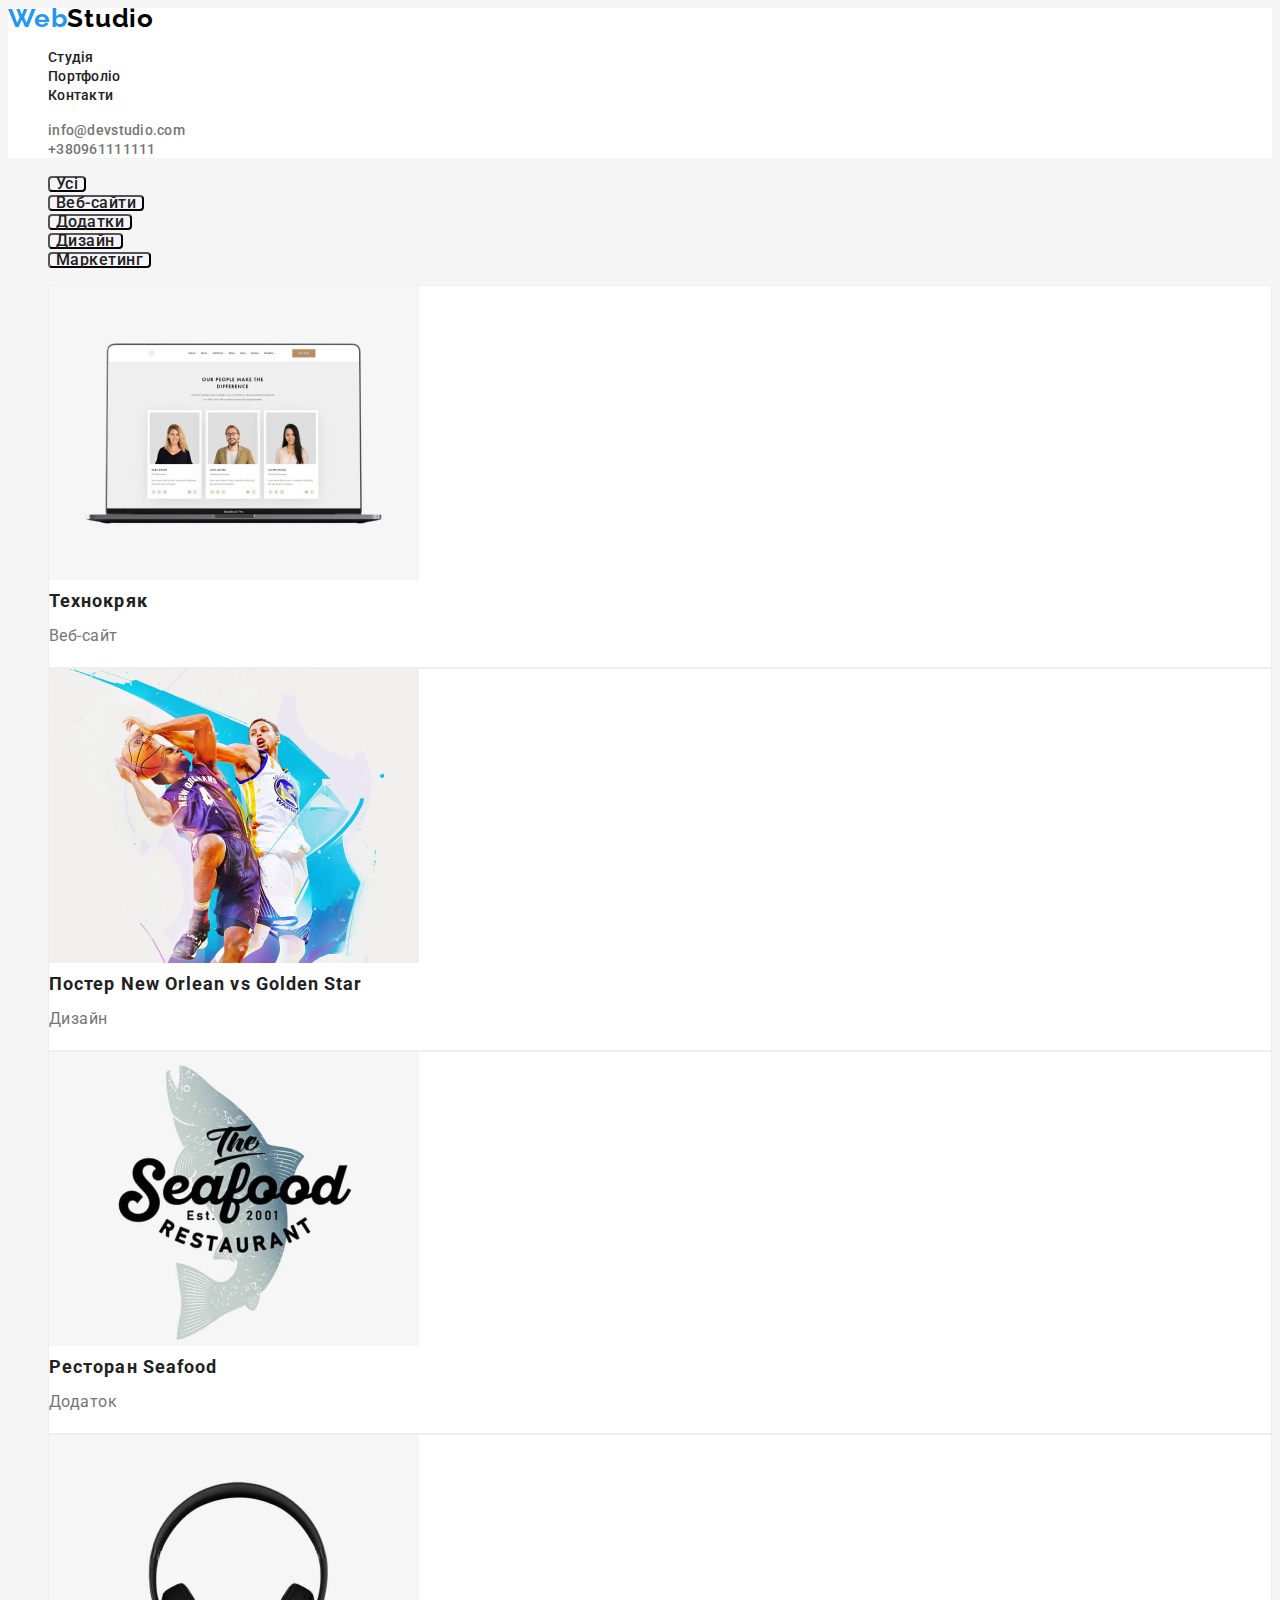
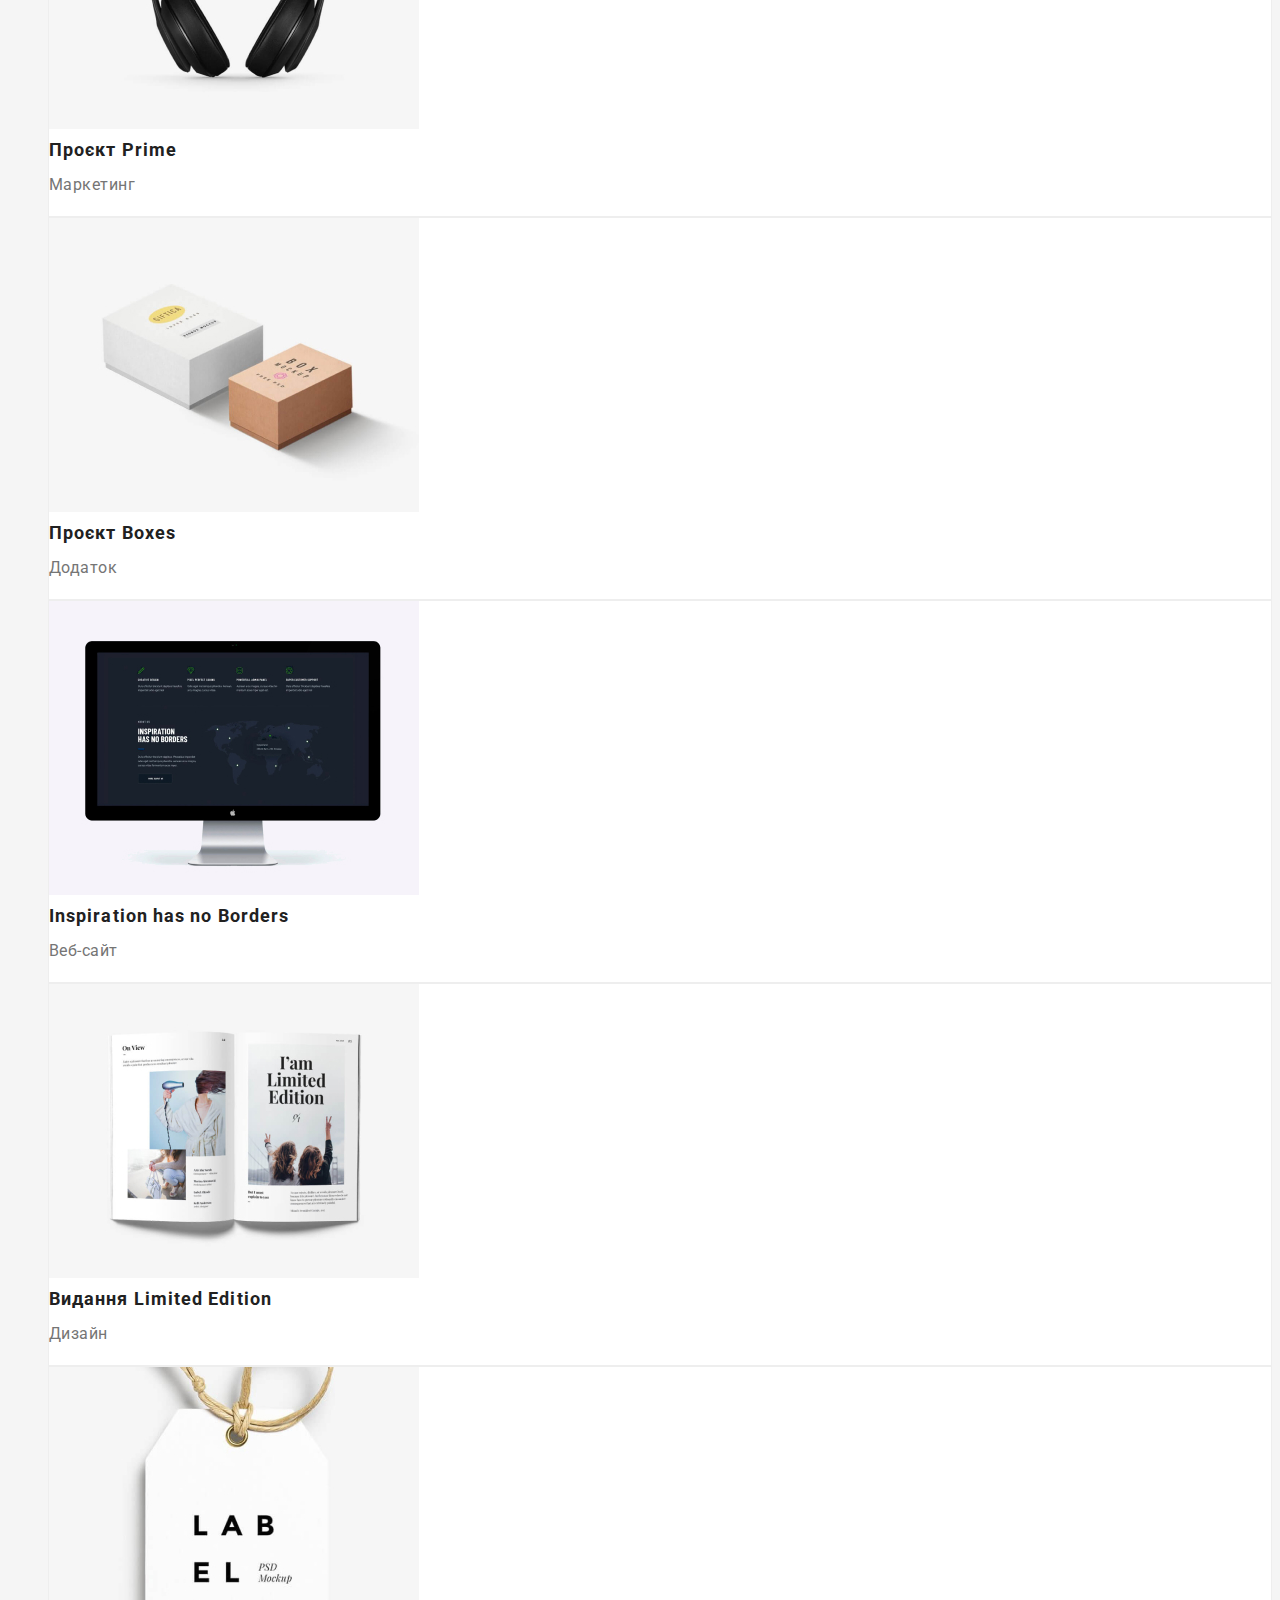
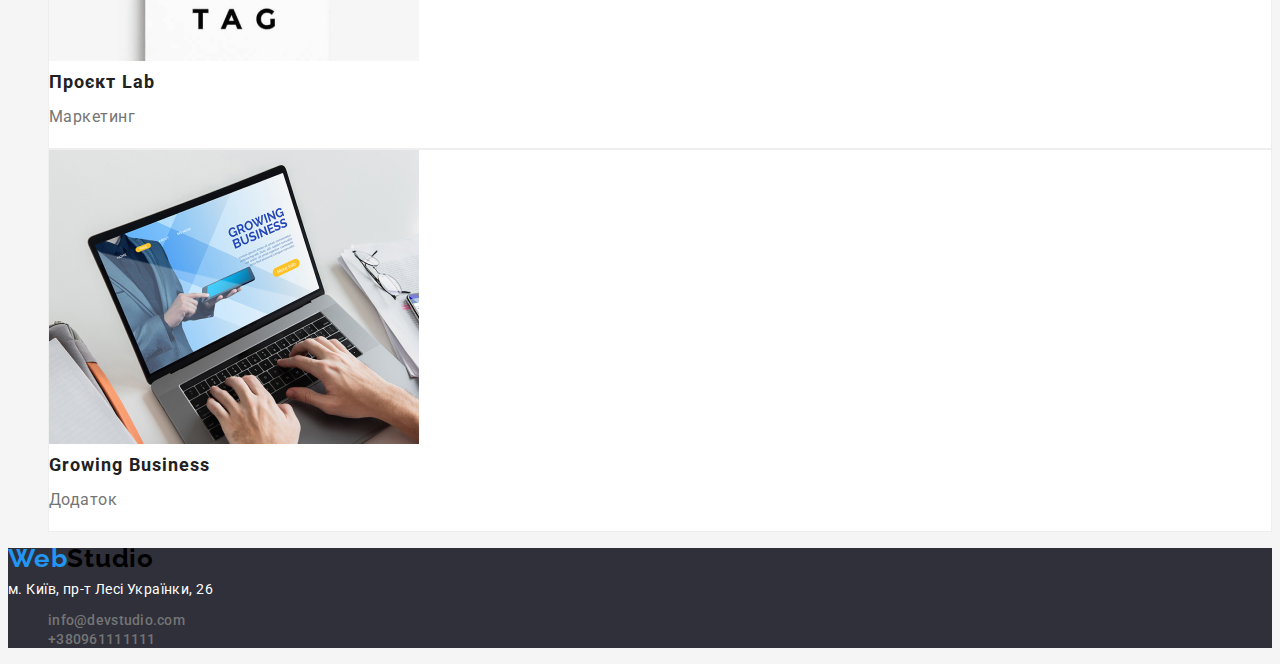
==== portfolio.html @ 2b96a523 "review-ready" ====
<!DOCTYPE html>
<html lang="uk">
<head>
    <meta charset="UTF-8">
    <meta http-equiv="X-UA-Compatible" content="IE=edge">
    <meta name="viewport" content="width=device-width, initial-scale=1.0">
    <title>Porttfolio</title>
    <link rel="stylesheet" href="./CSS/styles.css">
    <link rel="preconnect" href="https://fonts.googleapis.com">
    <link rel="preconnect" href="https://fonts.gstatic.com" crossorigin>
    <link href="https://fonts.googleapis.com/css2?family=Raleway:wght@700&display=swap" rel="stylesheet">
    <link rel="preconnect" href="https://fonts.googleapis.com">
    <link rel="preconnect" href="https://fonts.gstatic.com" crossorigin>
    <link href="https://fonts.googleapis.com/css2?family=Raleway:wght@700&family=Roboto:wght@400;500;700;900&display=swap"
    rel="stylesheet">
</head>
<body>

    <header>
        <a href="./index.html" class="web-logo">
            Web<span class="studio-logo">Studio</span>
        </a>
        <nav>
            <ul class="site-nav">
                <li><a class="link" href="./index.html">Студія</a></li>
                <li><a class="link" href="./portfolio.html">Портфоліо</a></li>
                <li><a class="link" href=" ">Контакти</a></li>
            </ul>
        </nav>
        <ul class="contact">
            <li><a href="mailto:info@devstudio.com">info@devstudio.com</a></li>
            <li><a href="tel:+380961111111">+380961111111</a></li>
        </ul>
    </header>
    
    <main>
        <section>
            <ul class="buttons">
                <li>
                    <button type="button" class="btn-all">Усі</button>
                </li>
                <li>
                    <button type="button" class="btn-webs">Веб-сайти</button>
                </li>
                <li>
                    <button type="button" class="btn-extras">Додатки</button>
                </li>
                <li>
                    <button type="button" class="btn-design">Дизайн</button>
                </li>
                <li>
                    <button type="button" class="btn-marketing">Маркетинг</button>
                </li>
            </ul>
        </section>
        <section class="pictures">
            <ul>
                <li class="boxes">
                    <img src="./images/pg2img1.jpeg" alt="Компютер" width="370" height="294">
                    <h1>Технокряк</h1>
                    <p>Веб-сайт</p>
                </li>
                <li class="boxes">
                    <img src="./images/pg2img2.jpeg" alt="Баскетболісти" width="370" height="294">
                    <h1>Постер New Orlean vs Golden Star</h1>
                    <p>Дизайн</p>
                </li>
                <li class="boxes">
                    <img src="./images/pg2img3.jpeg" alt="Логотип риби" width="370" height="294">
                    <h1>Ресторан Seafood</h1>
                    <p>Додаток</p>
                </li>
                <li class="boxes">
                    <img src="./images/pg2img4.jpeg" alt="Навушники" width="370" height="294">
                    <h1>Проєкт Prime</h1>
                    <p>Маркетинг</p>
                </li>
                <li class="boxes">
                    <img src="./images/pg2img5.jpeg" alt="Коробки" width="370" height="294">
                    <h1>Проєкт Boxes</h1>
                    <p>Додаток</p>
                </li>
                <li class="boxes">
                    <img src="./images/pg2img6.jpeg" alt="Монітор" width="370" height="294">
                    <h1>Inspiration has no Borders</h1>
                    <p>Веб-сайт</p>
                </li>
                <li class="boxes">
                    <img src="./images/pg2img7.jpeg" alt="Відкрита книга" width="370" height="294">
                    <h1>Видання Limited Edition</h1>
                    <p>Дизайн</p>
                </li>
                <li class="boxes">
                    <img src="./images/pg2img8.jpeg" alt="Бірка" width="370" height="294">
                    <h1>Проєкт Lab</h1>
                    <p>Маркетинг</p>
                </li>
                <li class="boxes">
                    <img src="./images/pg2img9.jpeg" alt="Компютер на столі" width="370" height="294">
                    <h1>Growing Business</h1>
                    <p>Додаток</p>
                </li>
            </ul>
        </section>
    </main>

    <footer>
        <a href="./index.html" class="web-logo">
            Web<span class="studio-logo">Studio</span>
        </a>
        <address>
            <p>м. Київ, пр-т Лесі Українки, 26</p>
            <ul class="contact">
                <li>
                    <a href="mailto:info@devstudio.com">info@devstudio.com</a> <br />
                </li>
                <li>
                    <a href="tel:+380961111111">+380961111111</a> <br />
                </li>
            </ul>
        </address>
    </footer>

</body>

</html>
---- CSS/styles.css ----
:root {
    --color-primary: #2F303A;
    --color-secondary: #F5F5F5;
    --color-brand: #2196F3;
    --txtcolor-primary: #212121;
    --txtcolor-secondary: #757575;
}
ul {
    list-style: none;
}
/*body*/
body {
    font-family: 'Roboto', sans-serif;
}
/*header*/
header {
    background-color: #FFFFFF;
}
.web-logo {
    text-decoration: none;
    font-family: 'Raleway', sans-serif;
    font-style: normal;
    font-weight: 700;
    font-size: 26px;
    line-height: 0.8;
    letter-spacing: 0.03em;
    color: var(--color-brand);
}
.studio-logo {
    text-decoration: none;
    font-family: 'Raleway', sans-serif;
    font-style: normal;
    font-weight: 700;
    font-size: 26px;
    line-height: 0.8;
    letter-spacing: 0.03em;
    color: #000000;
}
.site-nav a {
    text-decoration: none;
    font-family: 'Roboto', sans-serif;
    font-style: normal;
    font-weight: 500;
    font-size: 14px;
    line-height: 0.875;
    letter-spacing: 0.02em;
    color: var(--txtcolor-primary);
}
.site-nav .link:hover,
.site-nav .link:focus {
    color: var(--color-brand);
}
.site.nav .link:active {
    color: var(--color-brand)
}
.contact a {
    text-decoration: none;
    font-family: 'Roboto', sans-serif;
    font-style: normal;
    font-weight: 500;
    font-size: 14px;
    line-height: 0.875;
    letter-spacing: 0.02em;
    color: var(--txtcolor-secondary)
}
.contact a:hover,
.contact a:focus {
    color: var(--color-brand)
}
/*main*/
/*title section*/
.title {
    background-color: var(--color-primary);
}
.title h1 {
    font-family: 'Roboto';
    font-style: normal;
    font-weight: 900;
    font-size: 44px;
    line-height: 0.73;
    text-align: center;
    letter-spacing: 0.06em;
    text-transform: uppercase;
    color: #FFFFFF;
}
.btn-requestservice {
    background: var(--color-brand);
    box-shadow: 0px 4px 4px rgba(0, 0, 0, 0.15);
    border-radius: 4px;
    font-family: 'Roboto';
    font-style: normal;
    font-weight: 700;
    font-size: 16px;
    line-height: 30px;
    display: flex;
    align-items: center;
    text-align: center;
    letter-spacing: 0.06em;
    color: #FFFFFF;
}
.btn-requestservice:hover,
.btn-requestservice:focus {
    color: var(--color-brand)
}
/*section under title*/
.under-title h2 {
    font-family: 'Roboto';
    font-style: normal;
    font-weight: 700;
    font-size: 14px;
    line-height: 0.875;
    letter-spacing: 0.03em;
    text-transform: uppercase;
    color: var(--txtcolor-primary);
}
.under-title p {
    font-family: 'Roboto';
    font-style: normal;
    font-weight: 400;
    font-size: 14px;
    line-height: 0.875;
    letter-spacing: 0.03em;
    color: var(--txtcolor-secondary);
}
.whatwe-do h2 {
    font-family: 'Roboto';
    font-style: normal;
    font-weight: 700;
    font-size: 36px;
    line-height: 0.85;
    text-align: center;
    letter-spacing: 0.03em;
    color: var(--txtcolor-primary);
}
/*our team section*/
.team {
    background-color: #F5F4FA;
}
.people {
    background-color: #FFFFFF;
    box-shadow: 0px 1px 3px rgba(0, 0, 0, 0.12), 0px 1px 1px rgba(0, 0, 0, 0.14), 0px 2px 1px rgba(0, 0, 0, 0.2);
    border-radius: 0px 0px 4px 4px;
}
.team h2 {
    font-family: 'Roboto';
    font-style: normal;
    font-weight: 700;
    font-size: 36px;
    line-height: 0.86;
    text-align: center;
    letter-spacing: 0.03em;
    color: var(--txtcolor-primary);
}
.people h3 {
    font-family: 'Roboto';
        font-style: normal;
        font-weight: 500;
        font-size: 16px;
        line-height: 0.84;
        text-align: center;
        letter-spacing: 0.03em;
        color: var(--txtcolor-primary);
}
.people p {
    font-family: 'Roboto';
        font-style: normal;
        font-weight: 400;
        font-size: 16px;
        line-height: 0.84;
        text-align: center;
        letter-spacing: 0.03em;
        color: var(--txtcolor-secondary);
}
/*footer*/
footer {
    background-color: var(--color-primary);
}
address p {
    font-family: 'Roboto';
    font-style: normal;
    font-weight: 400;
    font-size: 14px;
    line-height: 0.58;
    letter-spacing: 0.03em;
    color: #FFFFFF;
}
/*studio page - done*/
/*next up - portfolio*/
body {
    background-color: var(--color-secondary);
}
/*section buttons*/
.btn-all {
    background: #F5F4FA;
    border-radius: 4px;
    font-family: 'Roboto';
    font-style: normal;
    font-weight: 500;
    font-size: 16px;
    line-height: 0.6;
    text-align: center;
    letter-spacing: 0.03em;
    color: var(--txtcolor-primary);
}
.btn-all:hover,
.btn-all:focus {
    color: var(--color-brand);
}
.btn-webs {
    background: #F5F4FA;
    border-radius: 4px;
    font-family: 'Roboto';
    font-style: normal;
    font-weight: 500;
    font-size: 16px;
    line-height: 0.6;
    text-align: center;
    letter-spacing: 0.03em;
    color: var(--txtcolor-primary);
}
.btn-webs:hover,
.btn-webs:focus {
    color: var(--color-brand);
}
.btn-extras {
    background: #F5F4FA;
    border-radius: 4px;
    font-family: 'Roboto';
    font-style: normal;
    font-weight: 500;
    font-size: 16px;
    line-height: 0.6;
    text-align: center;
    letter-spacing: 0.03em;
    color: var(--txtcolor-primary);
}
.btn-extras:hover,
.btn-extras:focus {
    color: var(--color-brand);
}
.btn-design {
    background: #F5F4FA;
    border-radius: 4px;
    font-family: 'Roboto';
    font-style: normal;
    font-weight: 500;
    font-size: 16px;
    line-height: 0.6;
    text-align: center;
    letter-spacing: 0.03em;
    color: var(--txtcolor-primary);
}
.btn-design:hover,
.btn-design:focus {
    color: var(--color-brand);
}
.btn-marketing {
    background: #F5F4FA;
    border-radius: 4px;
    font-family: 'Roboto';
    font-style: normal;
    font-weight: 500;
    font-size: 16px;
    line-height: 0.6;
    text-align: center;
    letter-spacing: 0.03em;
    color: var(--txtcolor-primary);
}
.btn-marketing:hover,
.btn-marketing:focus {
    color: var(--color-brand);
}
/*pictures section*/
.boxes {
    box-sizing: border-box;
    background: #FFFFFF;
    border: 1px solid #EEEEEE;
}
.boxes h1 {
    font-family: 'Roboto';
    font-style: normal;
    font-weight: 700;
    font-size: 18px;
    line-height: 0.5;
    letter-spacing: 0.06em;
    color: var(--txtcolor-primary);
}
.boxes p {
    font-family: 'Roboto';
    font-style: normal;
    font-weight: 400;
    font-size: 16px;
    line-height: 30px;
    letter-spacing: 0.03em;
    color: var(--txtcolor-secondary);
}
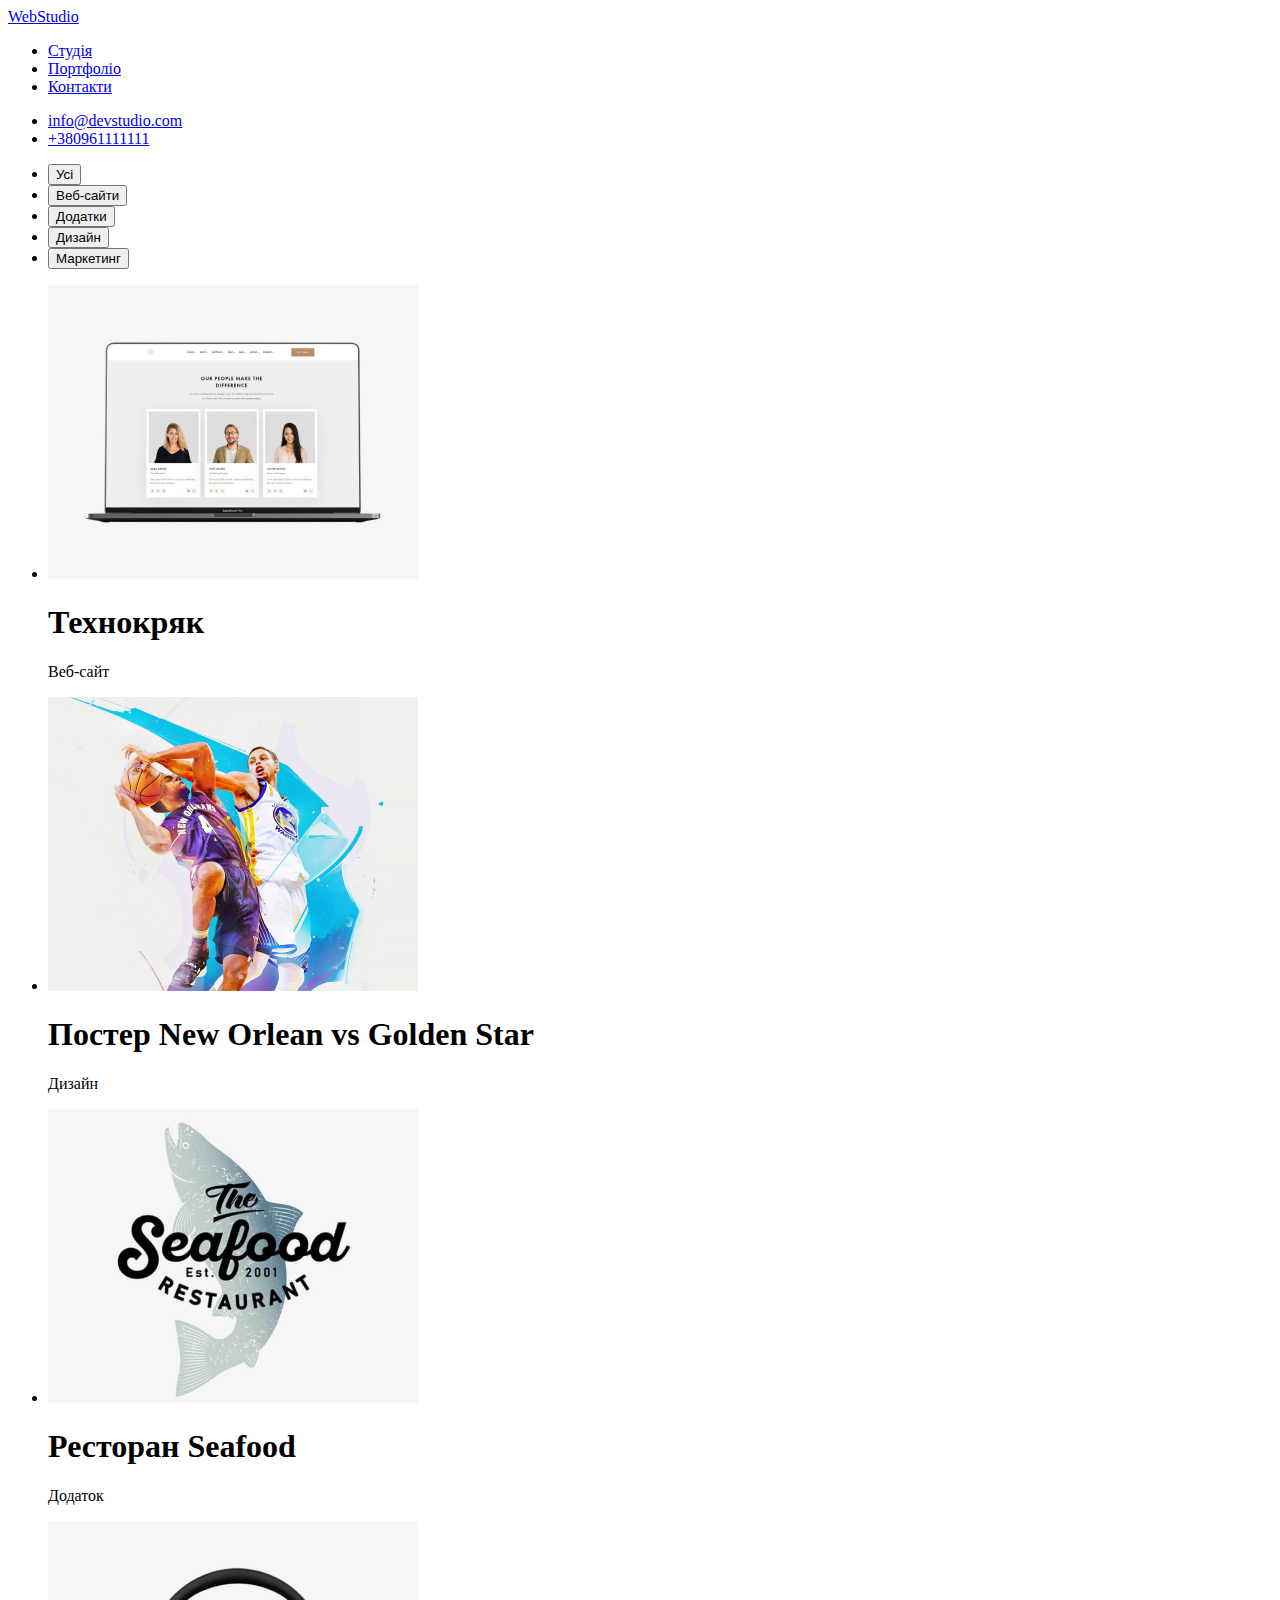
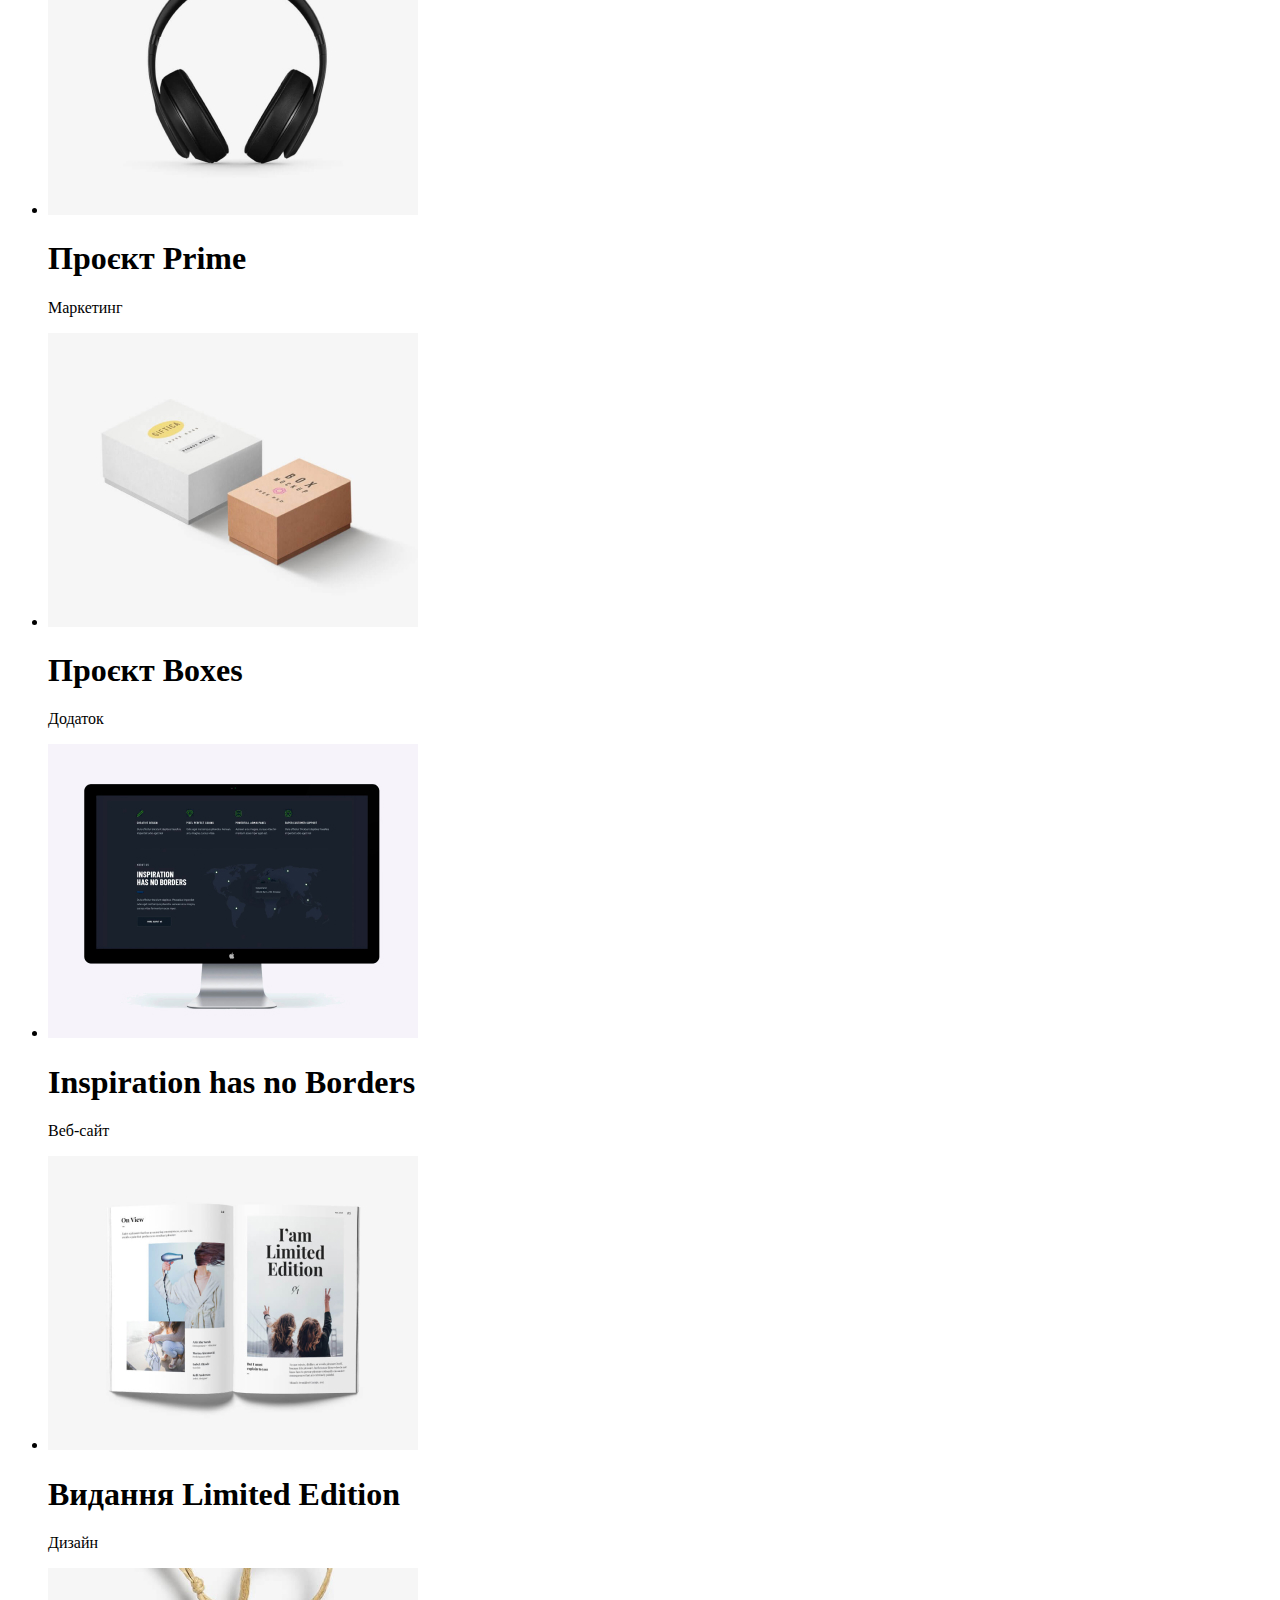
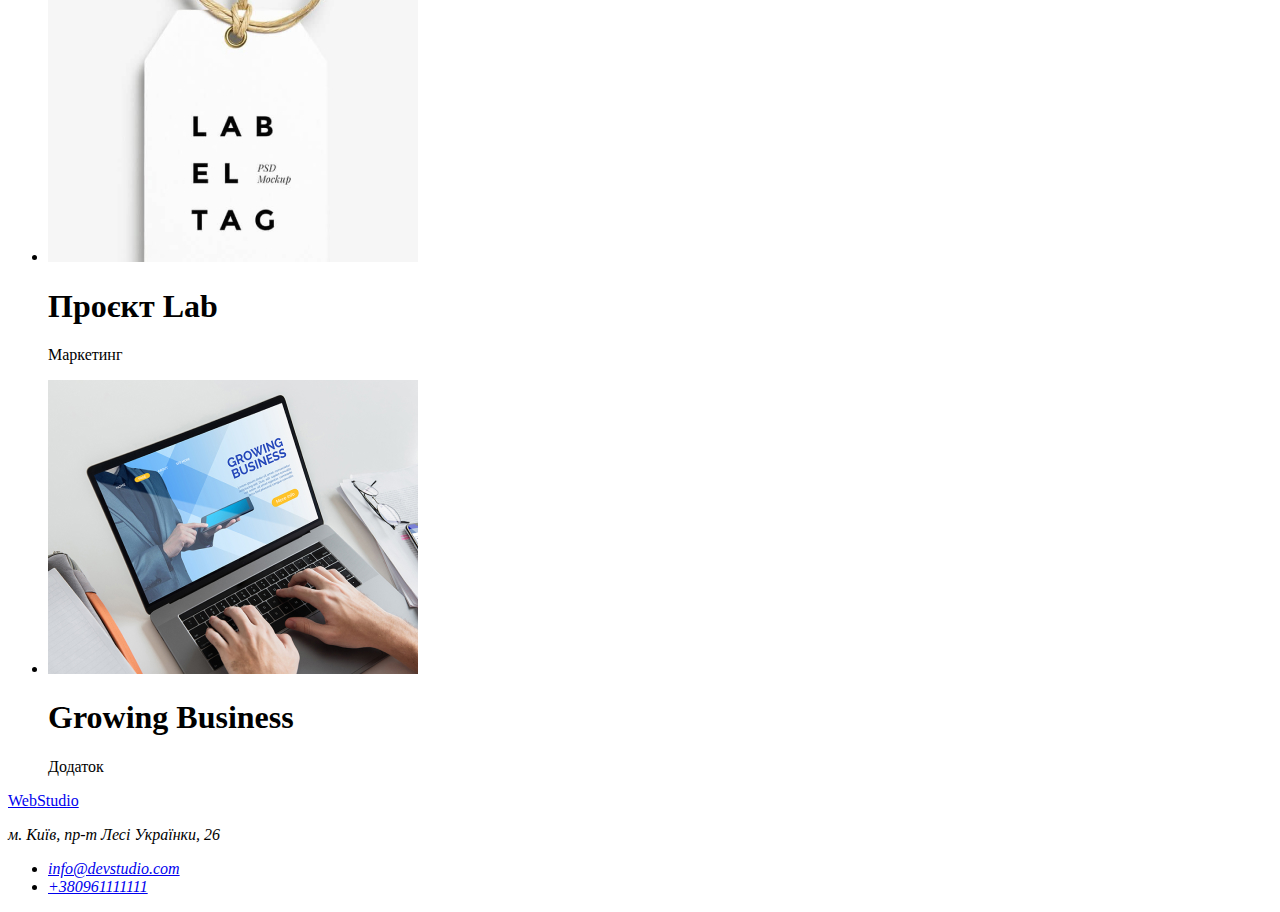
==== commit 36940b67: "revision" ====
--- a/portfolio.html
+++ b/portfolio.html
@@ -5,10 +5,7 @@
     <meta http-equiv="X-UA-Compatible" content="IE=edge">
     <meta name="viewport" content="width=device-width, initial-scale=1.0">
     <title>Porttfolio</title>
-    <link rel="stylesheet" href="./CSS/styles.css">
-    <link rel="preconnect" href="https://fonts.googleapis.com">
-    <link rel="preconnect" href="https://fonts.gstatic.com" crossorigin>
-    <link href="https://fonts.googleapis.com/css2?family=Raleway:wght@700&display=swap" rel="stylesheet">
+    <link rel="stylesheet" href="./css/styles.css">
     <link rel="preconnect" href="https://fonts.googleapis.com">
     <link rel="preconnect" href="https://fonts.gstatic.com" crossorigin>
     <link href="https://fonts.googleapis.com/css2?family=Raleway:wght@700&family=Roboto:wght@400;500;700;900&display=swap"
@@ -18,18 +15,18 @@
 
     <header>
         <a href="./index.html" class="web-logo">
-            Web<span class="studio-logo">Studio</span>
+            Web<span class="studiologo-header">Studio</span>
         </a>
         <nav>
             <ul class="site-nav">
-                <li><a class="link" href="./index.html">Студія</a></li>
-                <li><a class="link" href="./portfolio.html">Портфоліо</a></li>
-                <li><a class="link" href=" ">Контакти</a></li>
+                <li><a class="link-nav" href="./index.html">Студія</a></li>
+                <li><a class="link-nav" href="./portfolio.html">Портфоліо</a></li>
+                <li><a class="link-nav" href=" ">Контакти</a></li>
             </ul>
         </nav>
         <ul class="contact">
-            <li><a href="mailto:info@devstudio.com">info@devstudio.com</a></li>
-            <li><a href="tel:+380961111111">+380961111111</a></li>
+            <li><a class="link-contact" href="mailto:info@devstudio.com">info@devstudio.com</a></li>
+            <li><a class="link-contact" href="tel:+380961111111">+380961111111</a></li>
         </ul>
     </header>
     
@@ -57,48 +54,48 @@
             <ul>
                 <li class="boxes">
                     <img src="./images/pg2img1.jpeg" alt="Компютер" width="370" height="294">
-                    <h1>Технокряк</h1>
-                    <p>Веб-сайт</p>
+                    <h1 class="project-name">Технокряк</h1>
+                    <p class="project-type">Веб-сайт</p>
                 </li>
                 <li class="boxes">
                     <img src="./images/pg2img2.jpeg" alt="Баскетболісти" width="370" height="294">
-                    <h1>Постер New Orlean vs Golden Star</h1>
-                    <p>Дизайн</p>
+                    <h1 class="project-name">Постер New Orlean vs Golden Star</h1>
+                    <p class="project-type">Дизайн</p>
                 </li>
                 <li class="boxes">
                     <img src="./images/pg2img3.jpeg" alt="Логотип риби" width="370" height="294">
-                    <h1>Ресторан Seafood</h1>
-                    <p>Додаток</p>
+                    <h1 class="project-name">Ресторан Seafood</h1>
+                    <p class="project-type">Додаток</p>
                 </li>
                 <li class="boxes">
                     <img src="./images/pg2img4.jpeg" alt="Навушники" width="370" height="294">
-                    <h1>Проєкт Prime</h1>
-                    <p>Маркетинг</p>
+                    <h1 class="project-name">Проєкт Prime</h1>
+                    <p class="project-type">Маркетинг</p>
                 </li>
                 <li class="boxes">
                     <img src="./images/pg2img5.jpeg" alt="Коробки" width="370" height="294">
-                    <h1>Проєкт Boxes</h1>
-                    <p>Додаток</p>
+                    <h1 class="project-name">Проєкт Boxes</h1>
+                    <p class="project-type">Додаток</p>
                 </li>
                 <li class="boxes">
                     <img src="./images/pg2img6.jpeg" alt="Монітор" width="370" height="294">
-                    <h1>Inspiration has no Borders</h1>
-                    <p>Веб-сайт</p>
+                    <h1 class="project-name">Inspiration has no Borders</h1>
+                    <p class="project-type">Веб-сайт</p>
                 </li>
                 <li class="boxes">
                     <img src="./images/pg2img7.jpeg" alt="Відкрита книга" width="370" height="294">
-                    <h1>Видання Limited Edition</h1>
-                    <p>Дизайн</p>
+                    <h1 class="project-name">Видання Limited Edition</h1>
+                    <p class="project-type">Дизайн</p>
                 </li>
                 <li class="boxes">
                     <img src="./images/pg2img8.jpeg" alt="Бірка" width="370" height="294">
-                    <h1>Проєкт Lab</h1>
-                    <p>Маркетинг</p>
+                    <h1 class="project-name">Проєкт Lab</h1>
+                    <p class="project-type">Маркетинг</p>
                 </li>
                 <li class="boxes">
                     <img src="./images/pg2img9.jpeg" alt="Компютер на столі" width="370" height="294">
-                    <h1>Growing Business</h1>
-                    <p>Додаток</p>
+                    <h1 class="project-name">Growing Business</h1>
+                    <p class="project-type">Додаток</p>
                 </li>
             </ul>
         </section>
@@ -106,16 +103,16 @@
 
     <footer>
         <a href="./index.html" class="web-logo">
-            Web<span class="studio-logo">Studio</span>
+            Web<span class="studiologo-footer">Studio</span>
         </a>
         <address>
-            <p>м. Київ, пр-т Лесі Українки, 26</p>
+            <p class="adress-line">м. Київ, пр-т Лесі Українки, 26</p>
             <ul class="contact">
                 <li>
-                    <a href="mailto:info@devstudio.com">info@devstudio.com</a> <br />
+                    <a class="link-contact-footer" href="mailto:info@devstudio.com">info@devstudio.com</a> <br />
                 </li>
                 <li>
-                    <a href="tel:+380961111111">+380961111111</a> <br />
+                    <a class="link-contact-footer" href="tel:+380961111111">+380961111111</a> <br />
                 </li>
             </ul>
         </address>
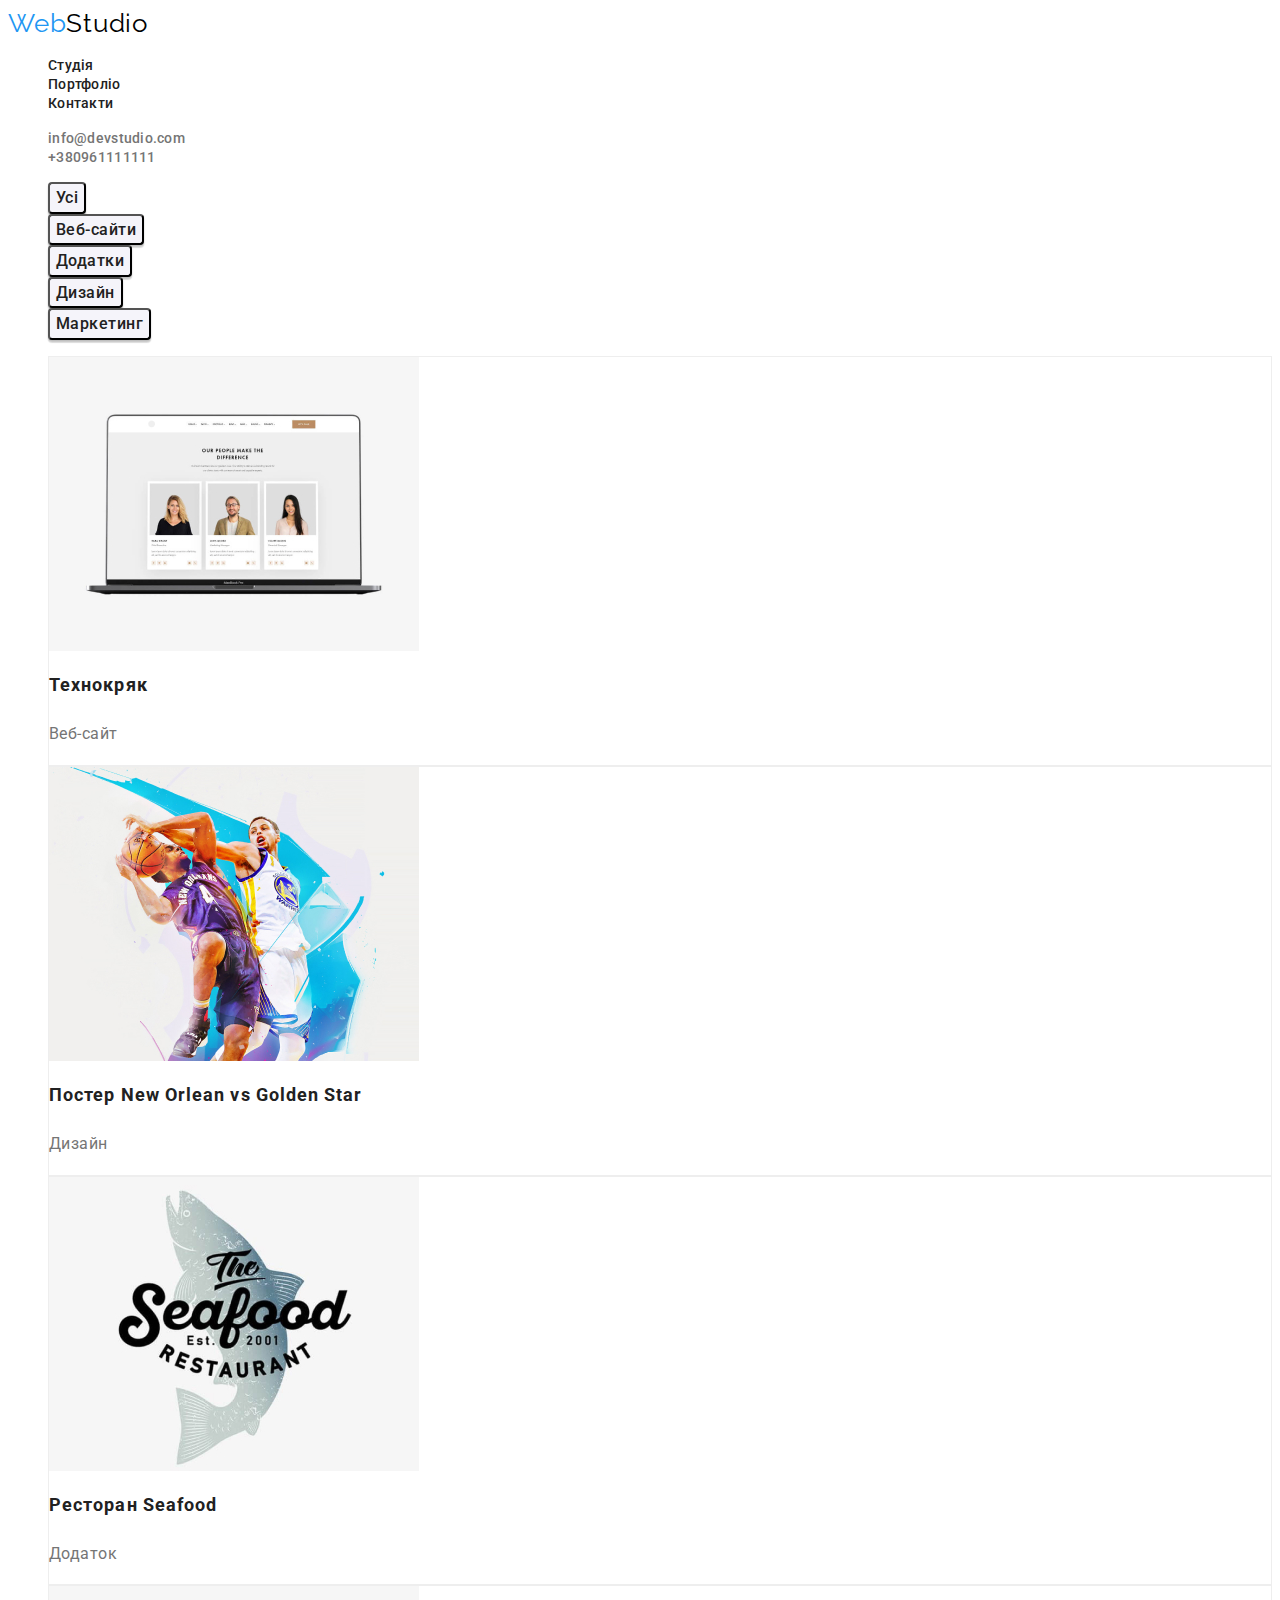
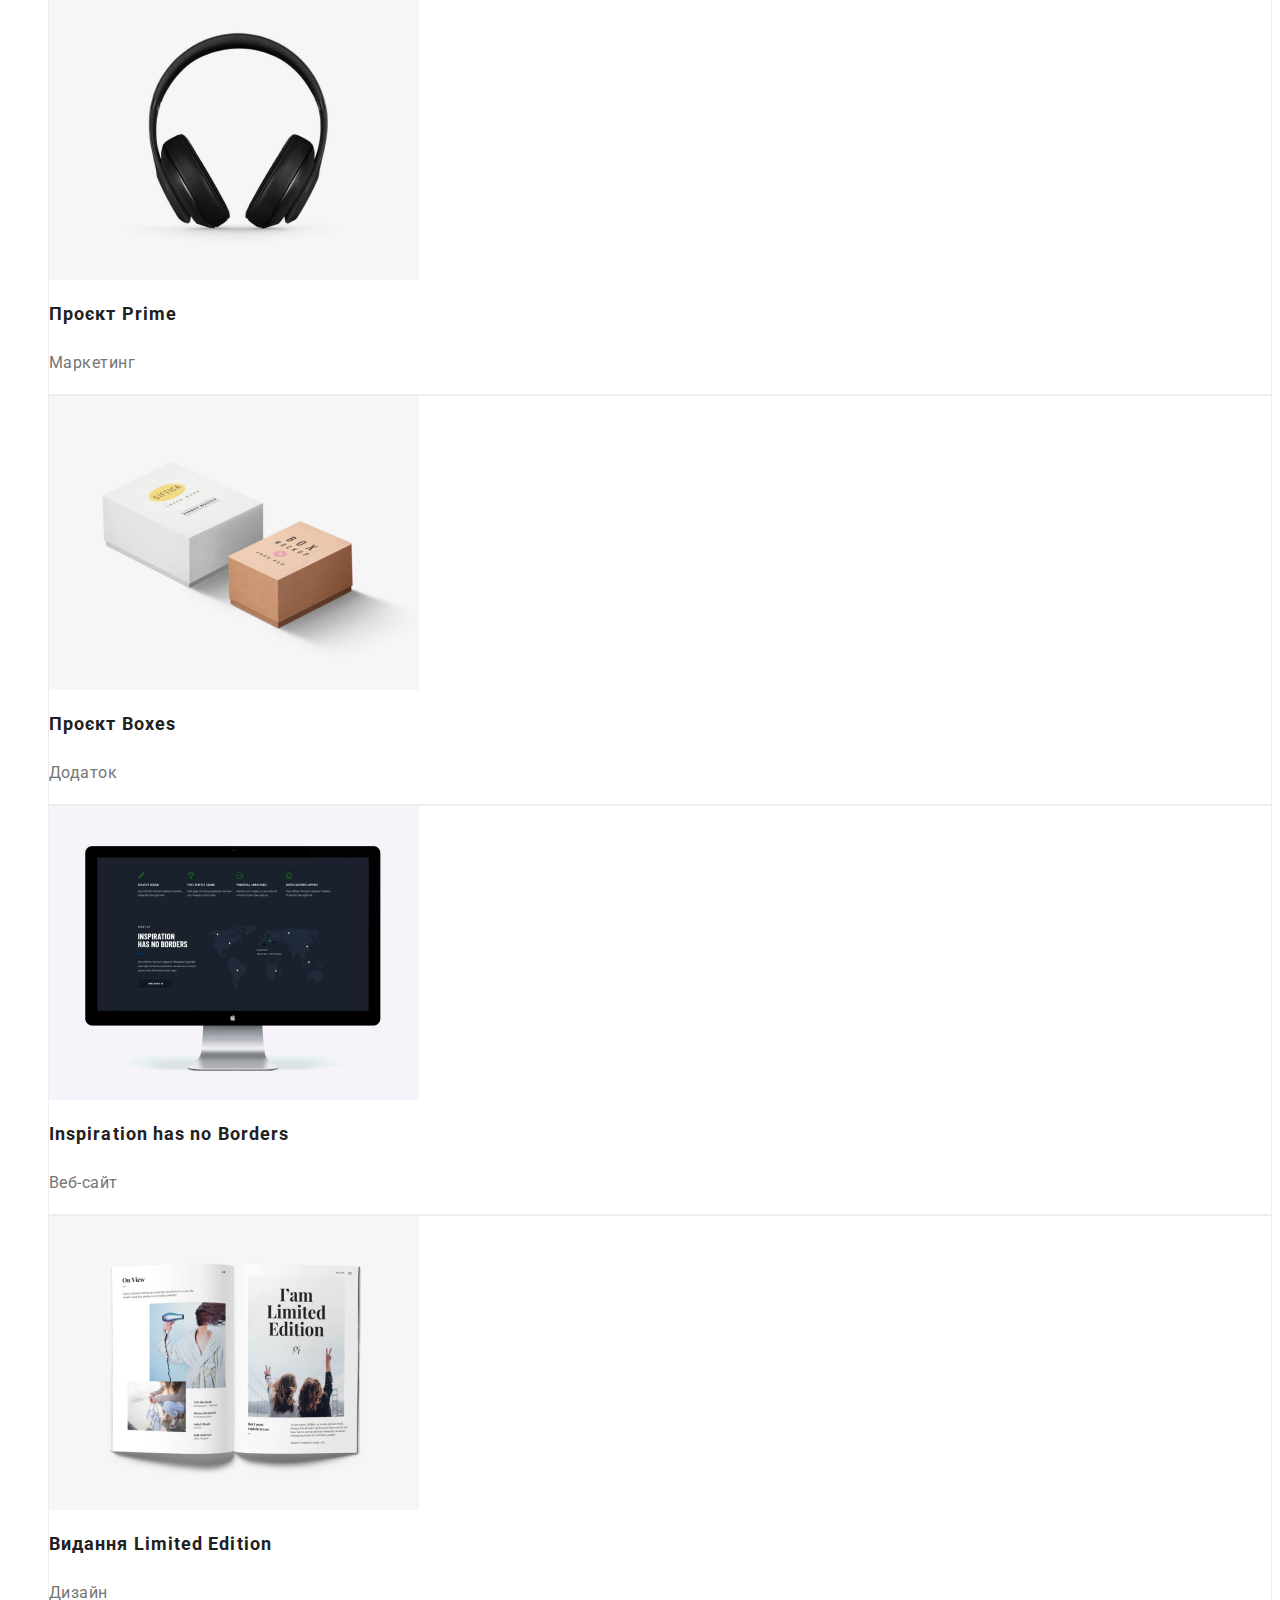
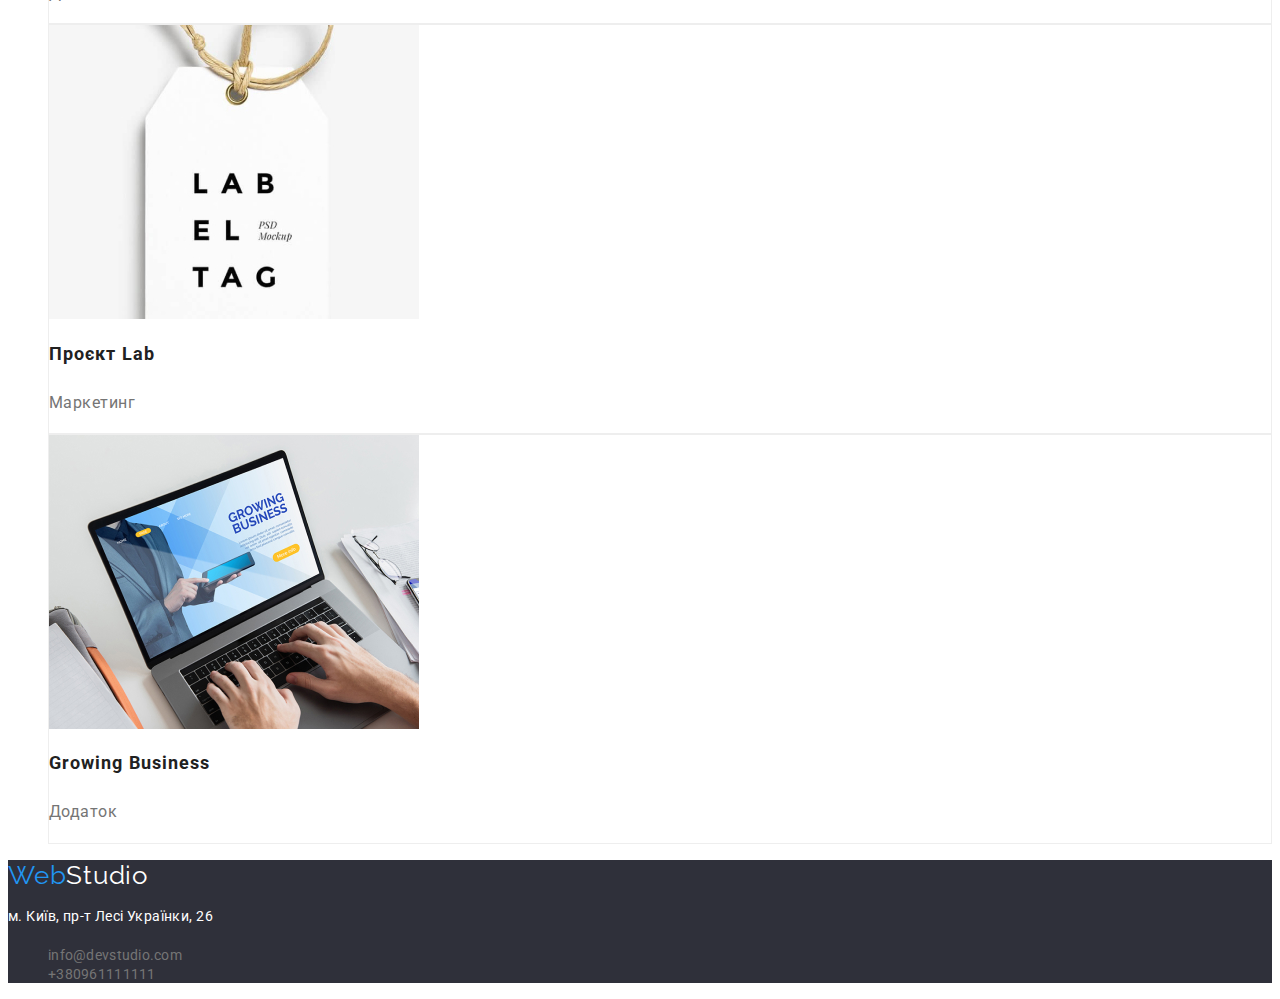
==== commit 25d7a50c: "final changes" ====
--- a/portfolio.html
+++ b/portfolio.html
@@ -5,7 +5,7 @@
     <meta http-equiv="X-UA-Compatible" content="IE=edge">
     <meta name="viewport" content="width=device-width, initial-scale=1.0">
     <title>Porttfolio</title>
-    <link rel="stylesheet" href="./css/styles.css">
+    <link rel="stylesheet" href="./styles/styles.css">
     <link rel="preconnect" href="https://fonts.googleapis.com">
     <link rel="preconnect" href="https://fonts.gstatic.com" crossorigin>
     <link href="https://fonts.googleapis.com/css2?family=Raleway:wght@700&family=Roboto:wght@400;500;700;900&display=swap"
--- a/styles/styles.css
+++ b/styles/styles.css
@@ -0,0 +1,310 @@
+:root {
+    --color-primary: #2F303A;
+    --color-secondary: #F5F5F5;
+    --color-brand: #2196F3;
+    --txtcolor-primary: #212121;
+    --txtcolor-secondary: #757575;
+}
+
+ul {
+    list-style: none;
+}
+
+/*body*/
+body {
+    font-family: 'Roboto', sans-serif;
+}
+
+/*header*/
+header {
+    background-color: #FFFFFF;
+}
+
+.web-logo {
+    text-decoration: none;
+    font-family: 'Raleway', sans-serif;
+    font-size: 26px;
+    line-height: 1.19;
+    letter-spacing: 0.03em;
+    color: var(--color-brand);
+}
+
+.studiologo-header {
+    text-decoration: none;
+    font-family: 'Raleway', sans-serif;
+    font-size: 26px;
+    line-height: 1.19;
+    letter-spacing: 0.03em;
+    color: #000000;
+}
+
+.link-nav {
+    text-decoration: none;
+    font-weight: 500;
+    font-size: 14px;
+    line-height: 1.14;
+    letter-spacing: 0.02em;
+    color: var(--txtcolor-primary);
+}
+
+.link-nav:hover,
+.link-nav:focus {
+    color: var(--color-brand);
+}
+
+.link-contact {
+    text-decoration: none;
+    font-weight: 500;
+    font-size: 14px;
+    line-height: 1.14;
+    letter-spacing: 0.02em;
+    color: var(--txtcolor-secondary)
+}
+
+.link-contact:hover,
+.link-contact:focus {
+    color: var(--color-brand)
+}
+
+/*main*/
+/*title section*/
+.section-title {
+    background-color: var(--color-primary);
+}
+
+.main-title {
+    font-weight: 900;
+    font-size: 44px;
+    line-height: 1.36;
+    text-align: center;
+    letter-spacing: 0.06em;
+    text-transform: uppercase;
+    color: #FFFFFF;
+}
+
+.btn-requestservice {
+    background-color: var(--color-brand);
+    box-shadow: 0px 4px 4px rgba(0, 0, 0, 0.15);
+    border-radius: 4px;
+    font-family: inherit;
+    font-weight: 700;
+    font-size: 16px;
+    line-height: 1.86;
+    letter-spacing: 0.06em;
+    color: #FFFFFF;
+    cursor: pointer;
+}
+
+.btn-requestservice:hover,
+.btn-requestservice:focus {
+    background-color: #188CE8;
+}
+
+/*section under title*/
+.benefits {
+    font-size: 14px;
+    line-height: 1.14;
+    letter-spacing: 0.03em;
+    text-transform: uppercase;
+    color: var(--txtcolor-primary);
+}
+
+.benefits-description {
+    font-size: 14px;
+    line-height: 1.71;
+    letter-spacing: 0.03em;
+    color: var(--txtcolor-secondary);
+}
+
+.title-whatwe-do {
+    font-size: 36px;
+    line-height: 1.16;
+    text-align: center;
+    letter-spacing: 0.03em;
+    color: var(--txtcolor-primary);
+}
+
+/*our team section*/
+.section-team {
+    background-color: #F5F4FA;
+}
+
+.people {
+    background-color: #FFFFFF;
+    box-shadow: 0px 1px 3px rgba(0, 0, 0, 0.12), 0px 1px 1px rgba(0, 0, 0, 0.14), 0px 2px 1px rgba(0, 0, 0, 0.2);
+    border-radius: 0px 0px 4px 4px;
+}
+
+.section-team {
+    font-size: 36px;
+    line-height: 1.16;
+    text-align: center;
+    letter-spacing: 0.03em;
+    color: var(--txtcolor-primary);
+}
+
+.people-names {
+    font-weight: 500;
+    font-size: 16px;
+    line-height: 1.19;
+    text-align: center;
+    letter-spacing: 0.03em;
+    color: var(--txtcolor-primary);
+}
+
+.professions {
+    font-size: 16px;
+    line-height: 1.19;
+    text-align: center;
+    letter-spacing: 0.03em;
+    color: var(--txtcolor-secondary);
+}
+
+/*footer*/
+footer {
+    background-color: var(--color-primary);
+}
+
+.studiologo-footer {
+    text-decoration: none;
+    font-family: 'Raleway', sans-serif;
+    font-size: 26px;
+    line-height: 1.19;
+    letter-spacing: 0.03em;
+    color: #FFFFFF;
+}
+
+.adress-line {
+    font-style: normal;
+    font-size: 14px;
+    line-height: 1.71;
+    letter-spacing: 0.03em;
+    color: #FFFFFF;
+}
+
+.link-contact-footer {
+    text-decoration: none;
+    font-style: normal;
+    font-size: 14px;
+    line-height: 1.14;
+    letter-spacing: 0.02em;
+    color: var(--txtcolor-secondary);
+}
+
+/*studio page - done*/
+/*section buttons*/
+.btn-all {
+    background-color: #F5F4FA;
+    box-shadow: 0px 3px 1px rgba(0, 0, 0, 0.1), 0px 1px 2px rgba(0, 0, 0, 0.08), 0px 2px 2px rgba(0, 0, 0, 0.12);
+    border-radius: 4px;
+    font-family: inherit;
+    font-weight: 500;
+    font-size: 16px;
+    line-height: 1.6;
+    letter-spacing: 0.03em;
+    color: #212121;
+    cursor: pointer;
+}
+
+.btn-all:hover,
+.btn-all:focus {
+    background-color: var(--color-brand);
+    color: #FFFFFF;
+}
+
+.btn-webs {
+    background-color: #F5F4FA;
+    box-shadow: 0px 3px 1px rgba(0, 0, 0, 0.1), 0px 1px 2px rgba(0, 0, 0, 0.08), 0px 2px 2px rgba(0, 0, 0, 0.12);
+    border-radius: 4px;
+    font-family: inherit;
+    font-weight: 500;
+    font-size: 16px;
+    line-height: 1.6;
+    letter-spacing: 0.03em;
+    color: #212121;
+    cursor: pointer;
+}
+
+.btn-webs:hover,
+.btn-webs:focus {
+    background-color: var(--color-brand);
+    color: #FFFFFF;
+}
+
+.btn-extras {
+    background-color: #F5F4FA;
+    box-shadow: 0px 3px 1px rgba(0, 0, 0, 0.1), 0px 1px 2px rgba(0, 0, 0, 0.08), 0px 2px 2px rgba(0, 0, 0, 0.12);
+    border-radius: 4px;
+    font-family: inherit;
+    font-weight: 500;
+    font-size: 16px;
+    line-height: 1.6;
+    letter-spacing: 0.03em;
+    color: #212121;
+    cursor: pointer;
+}
+
+.btn-extras:hover,
+.btn-extras:focus {
+    background-color: var(--color-brand);
+    color: #FFFFFF;
+}
+
+.btn-design {
+    background-color: #F5F4FA;
+    box-shadow: 0px 3px 1px rgba(0, 0, 0, 0.1), 0px 1px 2px rgba(0, 0, 0, 0.08), 0px 2px 2px rgba(0, 0, 0, 0.12);
+    border-radius: 4px;
+    font-family: inherit;
+    font-weight: 500;
+    font-size: 16px;
+    line-height: 1.6;
+    letter-spacing: 0.03em;
+    color: #212121;
+    cursor: pointer;
+}
+
+.btn-design:hover,
+.btn-design:focus {
+    background-color: var(--color-brand);
+    color: #FFFFFF;
+}
+
+.btn-marketing {
+    background-color: #F5F4FA;
+    box-shadow: 0px 3px 1px rgba(0, 0, 0, 0.1), 0px 1px 2px rgba(0, 0, 0, 0.08), 0px 2px 2px rgba(0, 0, 0, 0.12);
+    border-radius: 4px;
+    font-family: inherit;
+    font-weight: 500;
+    font-size: 16px;
+    line-height: 1.6;
+    letter-spacing: 0.03em;
+    color: #212121;
+    cursor: pointer;
+}
+
+.btn-marketing:hover,
+.btn-marketing:focus {
+    background-color: var(--color-brand);
+    color: #FFFFFF;
+}
+
+/*pictures section*/
+.boxes {
+    box-sizing: border-box;
+    background: #FFFFFF;
+    border: 1px solid #EEEEEE;
+}
+
+.project-name {
+    font-size: 18px;
+    line-height: 2;
+    letter-spacing: 0.06em;
+    color: var(--txtcolor-primary);
+}
+
+.project-type {
+    font-size: 16px;
+    line-height: 1.86;
+    letter-spacing: 0.03em;
+    color: var(--txtcolor-secondary);
+}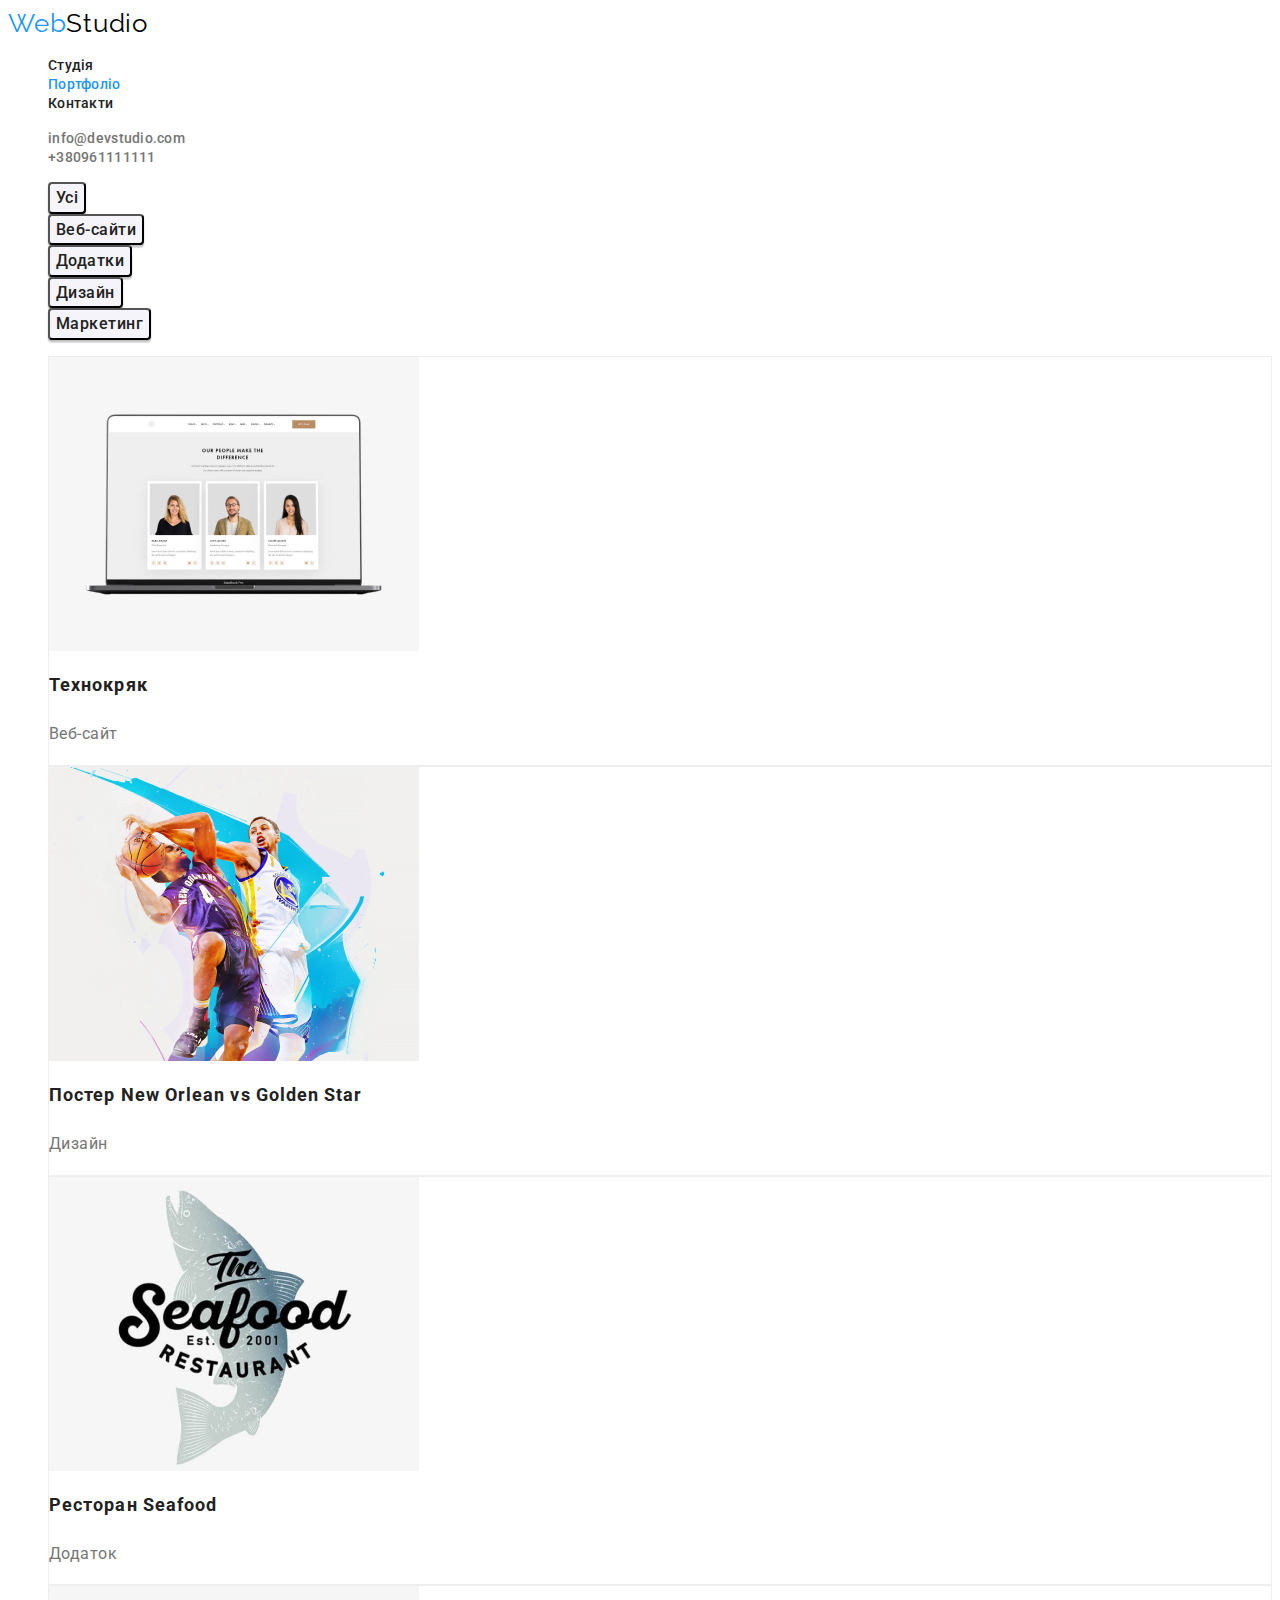
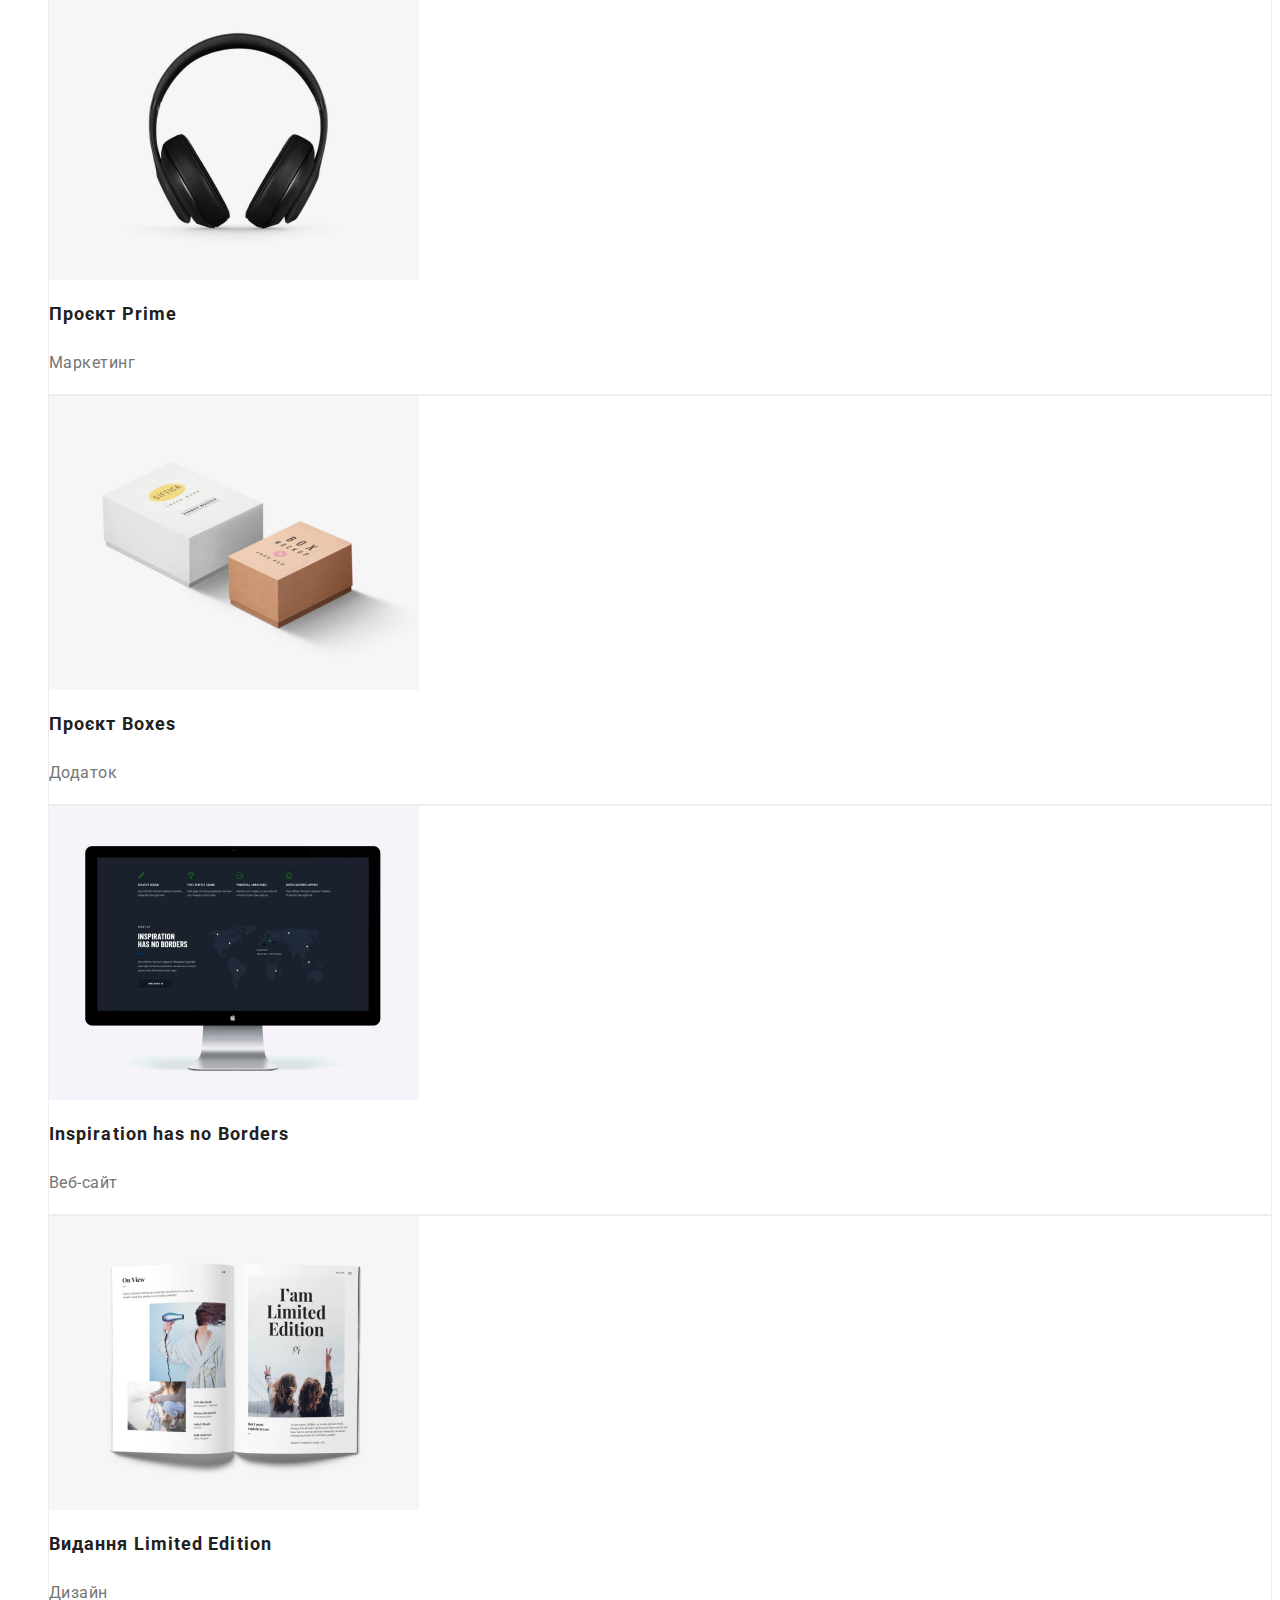
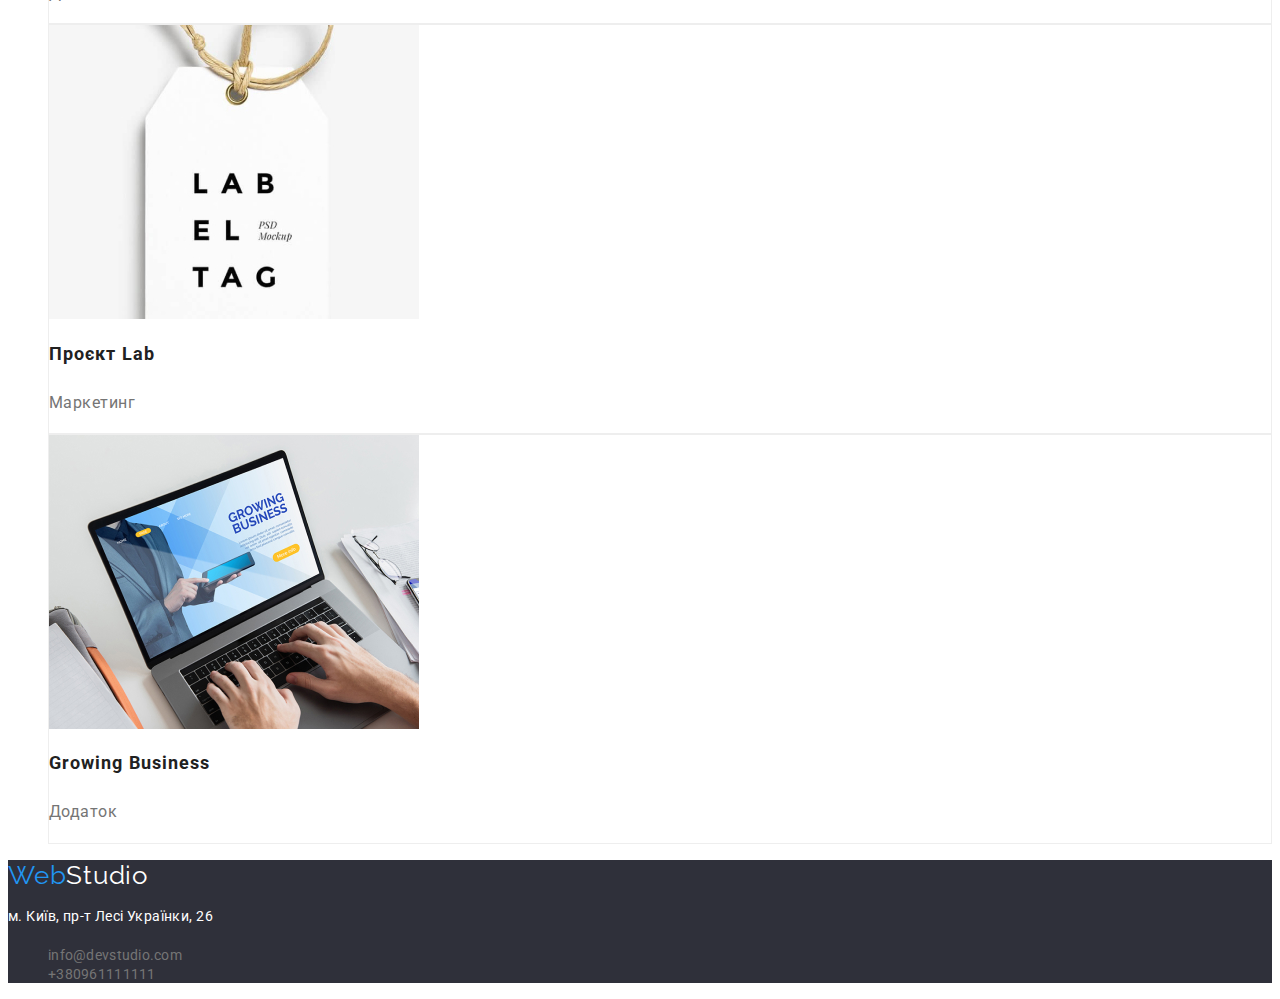
==== commit 91b76e52: "qwerty" ====
--- a/portfolio.html
+++ b/portfolio.html
@@ -5,7 +5,7 @@
     <meta http-equiv="X-UA-Compatible" content="IE=edge">
     <meta name="viewport" content="width=device-width, initial-scale=1.0">
     <title>Porttfolio</title>
-    <link rel="stylesheet" href="./styles/styles.css">
+    <link rel="stylesheet" href="./css/styles.css">
     <link rel="preconnect" href="https://fonts.googleapis.com">
     <link rel="preconnect" href="https://fonts.gstatic.com" crossorigin>
     <link href="https://fonts.googleapis.com/css2?family=Raleway:wght@700&family=Roboto:wght@400;500;700;900&display=swap"
@@ -20,7 +20,7 @@
         <nav>
             <ul class="site-nav">
                 <li><a class="link-nav" href="./index.html">Студія</a></li>
-                <li><a class="link-nav" href="./portfolio.html">Портфоліо</a></li>
+                <li><a class="link-nav link-nav--current" href="./portfolio.html">Портфоліо</a></li>
                 <li><a class="link-nav" href=" ">Контакти</a></li>
             </ul>
         </nav>
--- a/css/styles.css
+++ b/css/styles.css
@@ -0,0 +1,315 @@
+:root {
+    --color-primary: #2F303A;
+    --color-secondary: #F5F5F5;
+    --color-brand: #2196F3;
+    --txtcolor-primary: #212121;
+    --txtcolor-secondary: #757575;
+}
+
+ul {
+    list-style: none;
+}
+
+/*body*/
+body {
+    font-family: 'Roboto', sans-serif;
+}
+
+/*header*/
+header {
+    background-color: #FFFFFF;
+}
+
+.web-logo {
+    text-decoration: none;
+    font-family: 'Raleway', sans-serif;
+    font-size: 26px;
+    line-height: 1.19;
+    letter-spacing: 0.03em;
+    color: var(--color-brand);
+}
+
+.studiologo-header {
+    text-decoration: none;
+    font-family: 'Raleway', sans-serif;
+    font-size: 26px;
+    line-height: 1.19;
+    letter-spacing: 0.03em;
+    color: #000000;
+}
+
+.link-nav {
+    text-decoration: none;
+    font-weight: 500;
+    font-size: 14px;
+    line-height: 1.14;
+    letter-spacing: 0.02em;
+    color: var(--txtcolor-primary);
+}
+
+.link-nav:hover,
+.link-nav:focus,
+.link-nav--current {
+    color: var(--color-brand);
+}
+
+.link-contact {
+    text-decoration: none;
+    font-weight: 500;
+    font-size: 14px;
+    line-height: 1.14;
+    letter-spacing: 0.02em;
+    color: var(--txtcolor-secondary)
+}
+
+.link-contact:hover,
+.link-contact:focus {
+    color: var(--color-brand)
+}
+
+/*main*/
+/*title section*/
+.section-title {
+    background-color: var(--color-primary);
+}
+
+.main-title {
+    font-weight: 900;
+    font-size: 44px;
+    line-height: 1.36;
+    letter-spacing: 0.06em;
+    text-transform: uppercase;
+    text-align: center;
+    color: #FFFFFF;
+    max-width: 696px;
+    max-height: 120px;
+}
+
+.btn-requestservice {
+    background-color: var(--color-brand);
+    box-shadow: 0px 4px 4px rgba(0, 0, 0, 0.15);
+    border-radius: 4px;
+    font-family: inherit;
+    font-weight: 700;
+    font-size: 16px;
+    line-height: 1.86;
+    letter-spacing: 0.06em;
+    color: #FFFFFF;
+    cursor: pointer;
+}
+
+.btn-requestservice:hover,
+.btn-requestservice:focus {
+    background-color: #188CE8;
+}
+
+
+
+/*section under title*/
+.benefits {
+    font-size: 14px;
+    line-height: 1.14;
+    letter-spacing: 0.03em;
+    text-transform: uppercase;
+    color: var(--txtcolor-primary);
+}
+
+.benefits-description {
+    font-size: 14px;
+    line-height: 1.71;
+    letter-spacing: 0.03em;
+    color: var(--txtcolor-secondary);
+}
+
+.title-whatwe-do {
+    font-size: 36px;
+    line-height: 1.16;
+    text-align: center;
+    letter-spacing: 0.03em;
+    color: var(--txtcolor-primary);
+}
+
+/*our team section*/
+.section-team {
+    background-color: #F5F4FA;
+}
+
+.people {
+    background-color: #FFFFFF;
+    box-shadow: 0px 1px 3px rgba(0, 0, 0, 0.12), 0px 1px 1px rgba(0, 0, 0, 0.14), 0px 2px 1px rgba(0, 0, 0, 0.2);
+    border-radius: 0px 0px 4px 4px;
+}
+
+.team {
+    font-size: 36px;
+    line-height: 1.16;
+    text-align: center;
+    letter-spacing: 0.03em;
+    color: var(--txtcolor-primary);
+}
+
+.people-names {
+    font-weight: 500;
+    font-size: 16px;
+    line-height: 1.19;
+    text-align: center;
+    letter-spacing: 0.03em;
+    color: var(--txtcolor-primary);
+}
+
+.professions {
+    font-size: 16px;
+    line-height: 1.19;
+    text-align: center;
+    letter-spacing: 0.03em;
+    color: var(--txtcolor-secondary);
+}
+
+/*footer*/
+footer {
+    background-color: var(--color-primary);
+}
+
+.studiologo-footer {
+    text-decoration: none;
+    font-family: 'Raleway', sans-serif;
+    font-size: 26px;
+    line-height: 1.19;
+    letter-spacing: 0.03em;
+    color: #FFFFFF;
+}
+
+.adress-line {
+    font-style: normal;
+    font-size: 14px;
+    line-height: 1.71;
+    letter-spacing: 0.03em;
+    color: #FFFFFF;
+}
+
+.link-contact-footer {
+    text-decoration: none;
+    font-style: normal;
+    font-size: 14px;
+    line-height: 1.14;
+    letter-spacing: 0.02em;
+    color: var(--txtcolor-secondary);
+}
+
+/*studio page - done*/
+/*section buttons*/
+.btn-all {
+    background-color: #F5F4FA;
+    box-shadow: 0px 3px 1px rgba(0, 0, 0, 0.1), 0px 1px 2px rgba(0, 0, 0, 0.08), 0px 2px 2px rgba(0, 0, 0, 0.12);
+    border-radius: 4px;
+    font-family: inherit;
+    font-weight: 500;
+    font-size: 16px;
+    line-height: 1.6;
+    letter-spacing: 0.03em;
+    color: #212121;
+    cursor: pointer;
+}
+
+.btn-all:hover,
+.btn-all:focus {
+    background-color: var(--color-brand);
+    color: #FFFFFF;
+}
+
+.btn-webs {
+    background-color: #F5F4FA;
+    box-shadow: 0px 3px 1px rgba(0, 0, 0, 0.1), 0px 1px 2px rgba(0, 0, 0, 0.08), 0px 2px 2px rgba(0, 0, 0, 0.12);
+    border-radius: 4px;
+    font-family: inherit;
+    font-weight: 500;
+    font-size: 16px;
+    line-height: 1.6;
+    letter-spacing: 0.03em;
+    color: #212121;
+    cursor: pointer;
+}
+
+.btn-webs:hover,
+.btn-webs:focus {
+    background-color: var(--color-brand);
+    color: #FFFFFF;
+}
+
+.btn-extras {
+    background-color: #F5F4FA;
+    box-shadow: 0px 3px 1px rgba(0, 0, 0, 0.1), 0px 1px 2px rgba(0, 0, 0, 0.08), 0px 2px 2px rgba(0, 0, 0, 0.12);
+    border-radius: 4px;
+    font-family: inherit;
+    font-weight: 500;
+    font-size: 16px;
+    line-height: 1.6;
+    letter-spacing: 0.03em;
+    color: #212121;
+    cursor: pointer;
+}
+
+.btn-extras:hover,
+.btn-extras:focus {
+    background-color: var(--color-brand);
+    color: #FFFFFF;
+}
+
+.btn-design {
+    background-color: #F5F4FA;
+    box-shadow: 0px 3px 1px rgba(0, 0, 0, 0.1), 0px 1px 2px rgba(0, 0, 0, 0.08), 0px 2px 2px rgba(0, 0, 0, 0.12);
+    border-radius: 4px;
+    font-family: inherit;
+    font-weight: 500;
+    font-size: 16px;
+    line-height: 1.6;
+    letter-spacing: 0.03em;
+    color: #212121;
+    cursor: pointer;
+}
+
+.btn-design:hover,
+.btn-design:focus {
+    background-color: var(--color-brand);
+    color: #FFFFFF;
+}
+
+.btn-marketing {
+    background-color: #F5F4FA;
+    box-shadow: 0px 3px 1px rgba(0, 0, 0, 0.1), 0px 1px 2px rgba(0, 0, 0, 0.08), 0px 2px 2px rgba(0, 0, 0, 0.12);
+    border-radius: 4px;
+    font-family: inherit;
+    font-weight: 500;
+    font-size: 16px;
+    line-height: 1.6;
+    letter-spacing: 0.03em;
+    color: #212121;
+    cursor: pointer;
+}
+
+.btn-marketing:hover,
+.btn-marketing:focus {
+    background-color: var(--color-brand);
+    color: #FFFFFF;
+}
+
+/*pictures section*/
+.boxes {
+    box-sizing: border-box;
+    background: #FFFFFF;
+    border: 1px solid #EEEEEE;
+}
+
+.project-name {
+    font-size: 18px;
+    line-height: 2;
+    letter-spacing: 0.06em;
+    color: var(--txtcolor-primary);
+}
+
+.project-type {
+    font-size: 16px;
+    line-height: 1.86;
+    letter-spacing: 0.03em;
+    color: var(--txtcolor-secondary);
+}